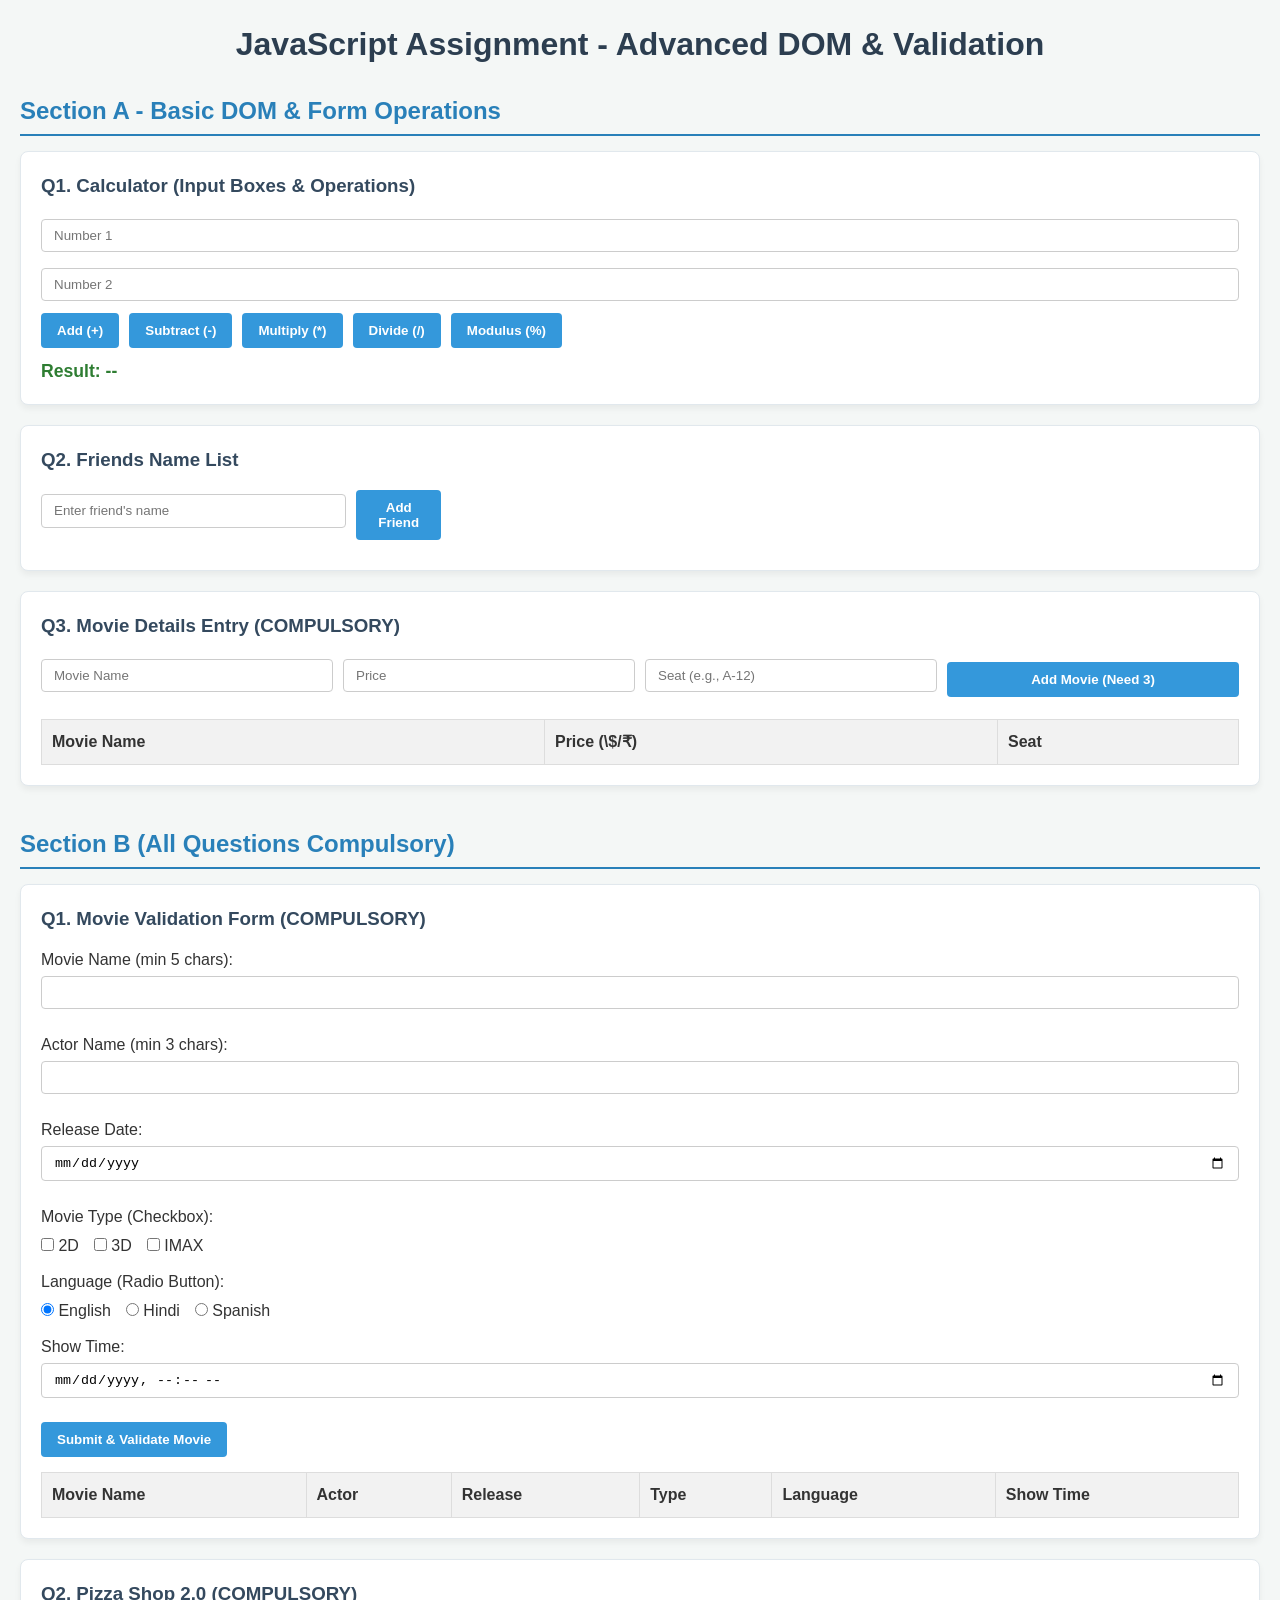
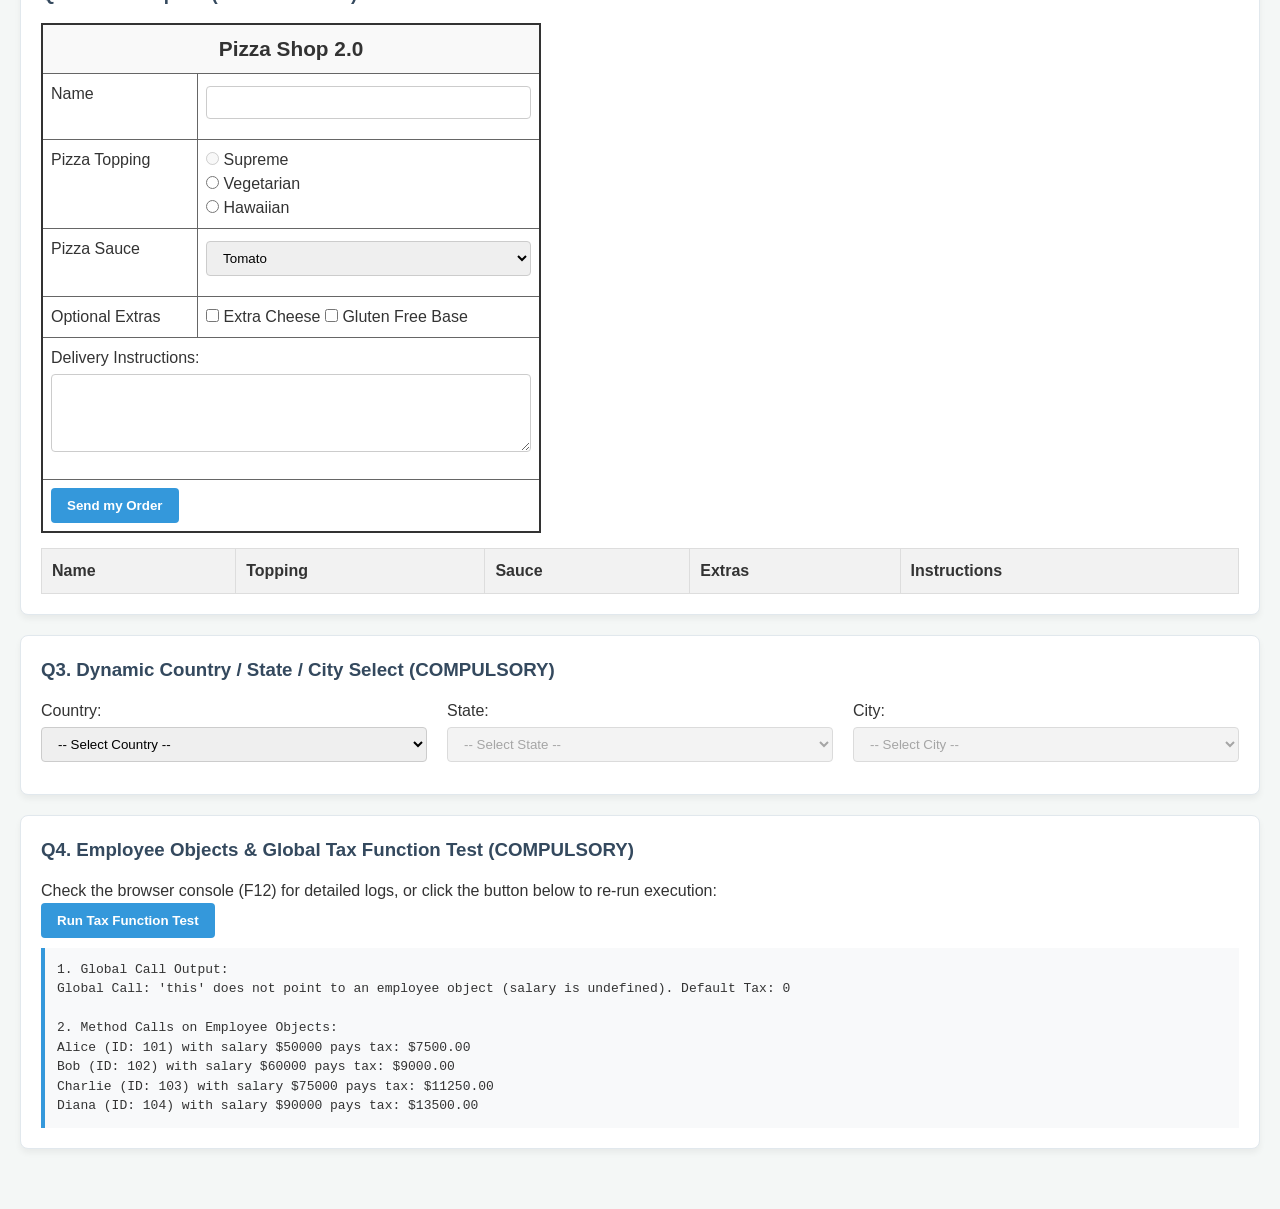
==== Day_4_JS/index.html @ 8ecf21c1 "day_4_js" ====
<!DOCTYPE html>
<html lang="en">
<head>
    <meta charset="UTF-8">
    <meta name="viewport" content="width=device-width, initial-scale=1.0">
    <title>JavaScript Assignment 2</title>
    <link rel="stylesheet" href="globals.css">
</head>
<body>
    <h1>JavaScript Assignment - Advanced DOM & Validation</h1>

    <!-- =================================================================== -->
    <!-- SECTION A -->
    <!-- =================================================================== -->
    <section class="assignment-section">
        <h2>Section A - Basic DOM & Form Operations</h2>

        <!-- Question 1: Calculator -->
        <div class="card">
            <h3>Q1. Calculator (Input Boxes & Operations)</h3>
            <div class="calc-box">
                <input type="number" id="calcNum1" placeholder="Number 1">
                <input type="number" id="calcNum2" placeholder="Number 2">
                <div class="btn-group">
                    <button onclick="calculate('+')">Add (+)</button>
                    <button onclick="calculate('-')">Subtract (-)</button>
                    <button onclick="calculate('*')">Multiply (*)</button>
                    <button onclick="calculate('/')">Divide (/)</button>
                    <button onclick="calculate('%')">Modulus (%)</button>
                </div>
                <div class="result" id="calcResult">Result: --</div>
            </div>
        </div>

        <!-- Question 2: Friends List -->
        <div class="card">
            <h3>Q2. Friends Name List</h3>
            <div class="input-inline">
                <input type="text" id="friendNameInput" placeholder="Enter friend's name">
                <button onclick="addFriend()">Add Friend</button>
            </div>
            <ul id="friendsList" class="styled-list"></ul>
        </div>

        <!-- Question 3 (COMPULSORY): Movies Table -->
        <div class="card">
            <h3>Q3. Movie Details Entry (COMPULSORY)</h3>
            <div class="form-grid">
                <input type="text" id="secAMovieName" placeholder="Movie Name">
                <input type="number" id="secAMoviePrice" placeholder="Price">
                <input type="text" id="secAMovieSeat" placeholder="Seat (e.g., A-12)">
                <button onclick="addSecAMovie()">Add Movie (Need 3)</button>
            </div>
            <table id="secAMovieTable" class="data-table">
                <thead>
                    <tr>
                        <th>Movie Name</th>
                        <th>Price (\$/₹)</th>
                        <th>Seat</th>
                    </tr>
                </thead>
                <tbody>
                    <!-- Dynamic Rows -->
                </tbody>
            </table>
        </div>
    </section>

    <!-- =================================================================== -->
    <!-- SECTION B (ALL COMPULSORY) -->
    <!-- =================================================================== -->
    <section class="assignment-section">
        <h2>Section B (All Questions Compulsory)</h2>

        <!-- Question 1: Movie Validation Form -->
        <div class="card">
            <h3>Q1. Movie Validation Form (COMPULSORY)</h3>
            <form id="movieValForm" onsubmit="handleMovieValSubmit(event)">
                <div class="form-group">
                    <label>Movie Name (min 5 chars):</label>
                    <input type="text" id="valMovieName" required>
                </div>

                <div class="form-group">
                    <label>Actor Name (min 3 chars):</label>
                    <input type="text" id="valActor" required>
                </div>

                <div class="form-group">
                    <label>Release Date:</label>
                    <input type="date" id="valRelease" required>
                </div>

                <div class="form-group">
                    <label>Movie Type (Checkbox):</label>
                    <div class="checkbox-group">
                        <label><input type="checkbox" name="movieType" value="2D"> 2D</label>
                        <label><input type="checkbox" name="movieType" value="3D"> 3D</label>
                        <label><input type="checkbox" name="movieType" value="IMAX"> IMAX</label>
                    </div>
                </div>

                <div class="form-group">
                    <label>Language (Radio Button):</label>
                    <div class="radio-group">
                        <label><input type="radio" name="language" value="English" checked> English</label>
                        <label><input type="radio" name="language" value="Hindi"> Hindi</label>
                        <label><input type="radio" name="language" value="Spanish"> Spanish</label>
                    </div>
                </div>

                <div class="form-group">
                    <label>Show Time:</label>
                    <input type="datetime-local" id="valShowTime" required>
                </div>

                <button type="submit">Submit & Validate Movie</button>
            </form>

            <table id="validatedMovieTable" class="data-table" style="margin-top: 15px;">
                <thead>
                    <tr>
                        <th>Movie Name</th>
                        <th>Actor</th>
                        <th>Release</th>
                        <th>Type</th>
                        <th>Language</th>
                        <th>Show Time</th>
                    </tr>
                </thead>
                <tbody></tbody>
            </table>
        </div>

        <!-- Question 2: Pizza Shop Form -->
        <div class="card">
            <h3>Q2. Pizza Shop 2.0 (COMPULSORY)</h3>
            <form id="pizzaForm" onsubmit="handlePizzaSubmit(event)">
                <table class="pizza-form-table">
                    <tr>
                        <th colspan="2" class="pizza-header">Pizza Shop 2.0</th>
                    </tr>
                    <tr>
                        <td><label for="pizzaName">Name</label></td>
                        <td><input type="text" id="pizzaName" required></td>
                    </tr>
                    <tr>
                        <td>Pizza Topping</td>
                        <td>
                            <label><input type="radio" name="pizzaTopping" value="Supreme" id="toppingSupreme"> Supreme</label><br>
                            <label><input type="radio" name="pizzaTopping" value="Vegetarian"> Vegetarian</label><br>
                            <label><input type="radio" name="pizzaTopping" value="Hawaiian"> Hawaiian</label>
                        </td>
                    </tr>
                    <tr>
                        <td><label for="pizzaSauce">Pizza Sauce</label></td>
                        <td>
                            <select id="pizzaSauce" onchange="handleSauceChange()">
                                <option value="Tomato">Tomato</option>
                                <option value="BBQ">BBQ</option>
                                <option value="White">White</option>
                            </select>
                        </td>
                    </tr>
                    <tr>
                        <td>Optional Extras</td>
                        <td>
                            <label><input type="checkbox" name="pizzaExtras" value="Extra Cheese"> Extra Cheese</label>
                            <label><input type="checkbox" name="pizzaExtras" value="Gluten Free Base"> Gluten Free Base</label>
                        </td>
                    </tr>
                    <tr>
                        <td colspan="2">
                            <label for="deliveryInstructions">Delivery Instructions:</label><br>
                            <textarea id="deliveryInstructions" rows="4"></textarea>
                        </td>
                    </tr>
                    <tr>
                        <td colspan="2">
                            <button type="submit">Send my Order</button>
                        </td>
                    </tr>
                </table>
            </form>

            <table id="pizzaOrdersTable" class="data-table" style="margin-top: 15px;">
                <thead>
                    <tr>
                        <th>Name</th>
                        <th>Topping</th>
                        <th>Sauce</th>
                        <th>Extras</th>
                        <th>Instructions</th>
                    </tr>
                </thead>
                <tbody></tbody>
            </table>
        </div>

        <!-- Question 3: Cascading Dropdowns -->
        <div class="card">
            <h3>Q3. Dynamic Country / State / City Select (COMPULSORY)</h3>
            <div class="dropdown-group">
                <div>
                    <label>Country:</label>
                    <select id="countrySelect" onchange="onCountryChange()">
                        <option value="">-- Select Country --</option>
                    </select>
                </div>
                <div>
                    <label>State:</label>
                    <select id="stateSelect" onchange="onStateChange()" disabled>
                        <option value="">-- Select State --</option>
                    </select>
                </div>
                <div>
                    <label>City:</label>
                    <select id="citySelect" disabled>
                        <option value="">-- Select City --</option>
                    </select>
                </div>
            </div>
        </div>

        <!-- Question 4: Object & Context Test -->
        <div class="card">
            <h3>Q4. Employee Objects & Global Tax Function Test (COMPULSORY)</h3>
            <p>Check the browser console (F12) for detailed logs, or click the button below to re-run execution:</p>
            <button onclick="runEmployeeTaxTest()">Run Tax Function Test</button>
            <div id="taxTestOutput" class="output-box" style="margin-top: 10px;"></div>
        </div>
    </section>

    <script src="index.js"></script>
</body>
</html>
---- Day_4_JS/globals.css ----
/* Reset & Base Styles */
* {
    box-sizing: border-box;
    margin: 0;
    padding: 0;
}

body {
    font-family: 'Segoe UI', Tahoma, Geneva, Verdana, sans-serif;
    background-color: #f4f7f6;
    color: #333;
    padding: 20px;
    line-height: 1.5;
}

h1 {
    text-align: center;
    margin-bottom: 25px;
    color: #2c3e50;
}

h2 {
    color: #2980b9;
    border-bottom: 2px solid #2980b9;
    padding-bottom: 5px;
    margin-bottom: 15px;
}

.assignment-section {
    margin-bottom: 40px;
}

.card {
    background: #ffffff;
    border-radius: 8px;
    padding: 20px;
    margin-bottom: 20px;
    box-shadow: 0 4px 6px rgba(0, 0, 0, 0.05);
    border: 1px solid #e1e8ed;
}

.card h3 {
    margin-bottom: 15px;
    color: #34495e;
}

/* Form & Inputs */
input[type="text"],
input[type="number"],
input[type="date"],
input[type="datetime-local"],
select,
textarea {
    width: 100%;
    padding: 8px 12px;
    margin-top: 4px;
    margin-bottom: 12px;
    border: 1px solid #ccc;
    border-radius: 4px;
}

button {
    background-color: #3498db;
    color: white;
    border: none;
    padding: 10px 16px;
    border-radius: 4px;
    cursor: pointer;
    font-weight: bold;
    transition: background 0.2s;
}

button:hover {
    background-color: #2980b9;
}

.btn-group {
    display: flex;
    gap: 10px;
    flex-wrap: wrap;
    margin-bottom: 10px;
}

.input-inline {
    display: flex;
    gap: 10px;
    max-width: 400px;
}

.form-grid {
    display: grid;
    grid-template-columns: repeat(auto-fit, minmax(180px, 1fr));
    gap: 10px;
    align-items: center;
    margin-bottom: 15px;
}

.form-group {
    margin-bottom: 12px;
}

.checkbox-group, .radio-group {
    display: flex;
    gap: 15px;
    margin-top: 5px;
}

/* Results & Lists */
.result {
    font-weight: bold;
    font-size: 1.1em;
    color: #2e7d32;
    margin-top: 8px;
}

.styled-list {
    list-style-type: square;
    padding-left: 20px;
    margin-top: 10px;
}

.output-box {
    background-color: #f8f9fa;
    border-left: 4px solid #3498db;
    padding: 12px;
    font-family: monospace;
    white-space: pre-wrap;
}

/* Tables */
.data-table {
    width: 100%;
    border-collapse: collapse;
    margin-top: 10px;
}

.data-table th, .data-table td {
    border: 1px solid #ddd;
    padding: 10px;
    text-align: left;
}

.data-table th {
    background-color: #f2f2f2;
    color: #333;
}

/* Pizza Shop Replica Form (As per reference image) */
.pizza-form-table {
    border-collapse: collapse;
    width: 100%;
    max-width: 500px;
    border: 2px solid #333;
    background: #fff;
}

.pizza-form-table td, .pizza-form-table th {
    border: 1px solid #666;
    padding: 8px;
    vertical-align: top;
}

.pizza-header {
    text-align: center;
    font-size: 1.3em;
    font-weight: bold;
    background-color: #f9f9f9;
}

/* Dynamic Dropdowns */
.dropdown-group {
    display: flex;
    gap: 20px;
    flex-wrap: wrap;
}

.dropdown-group > div {
    flex: 1;
    min-width: 150px;
}
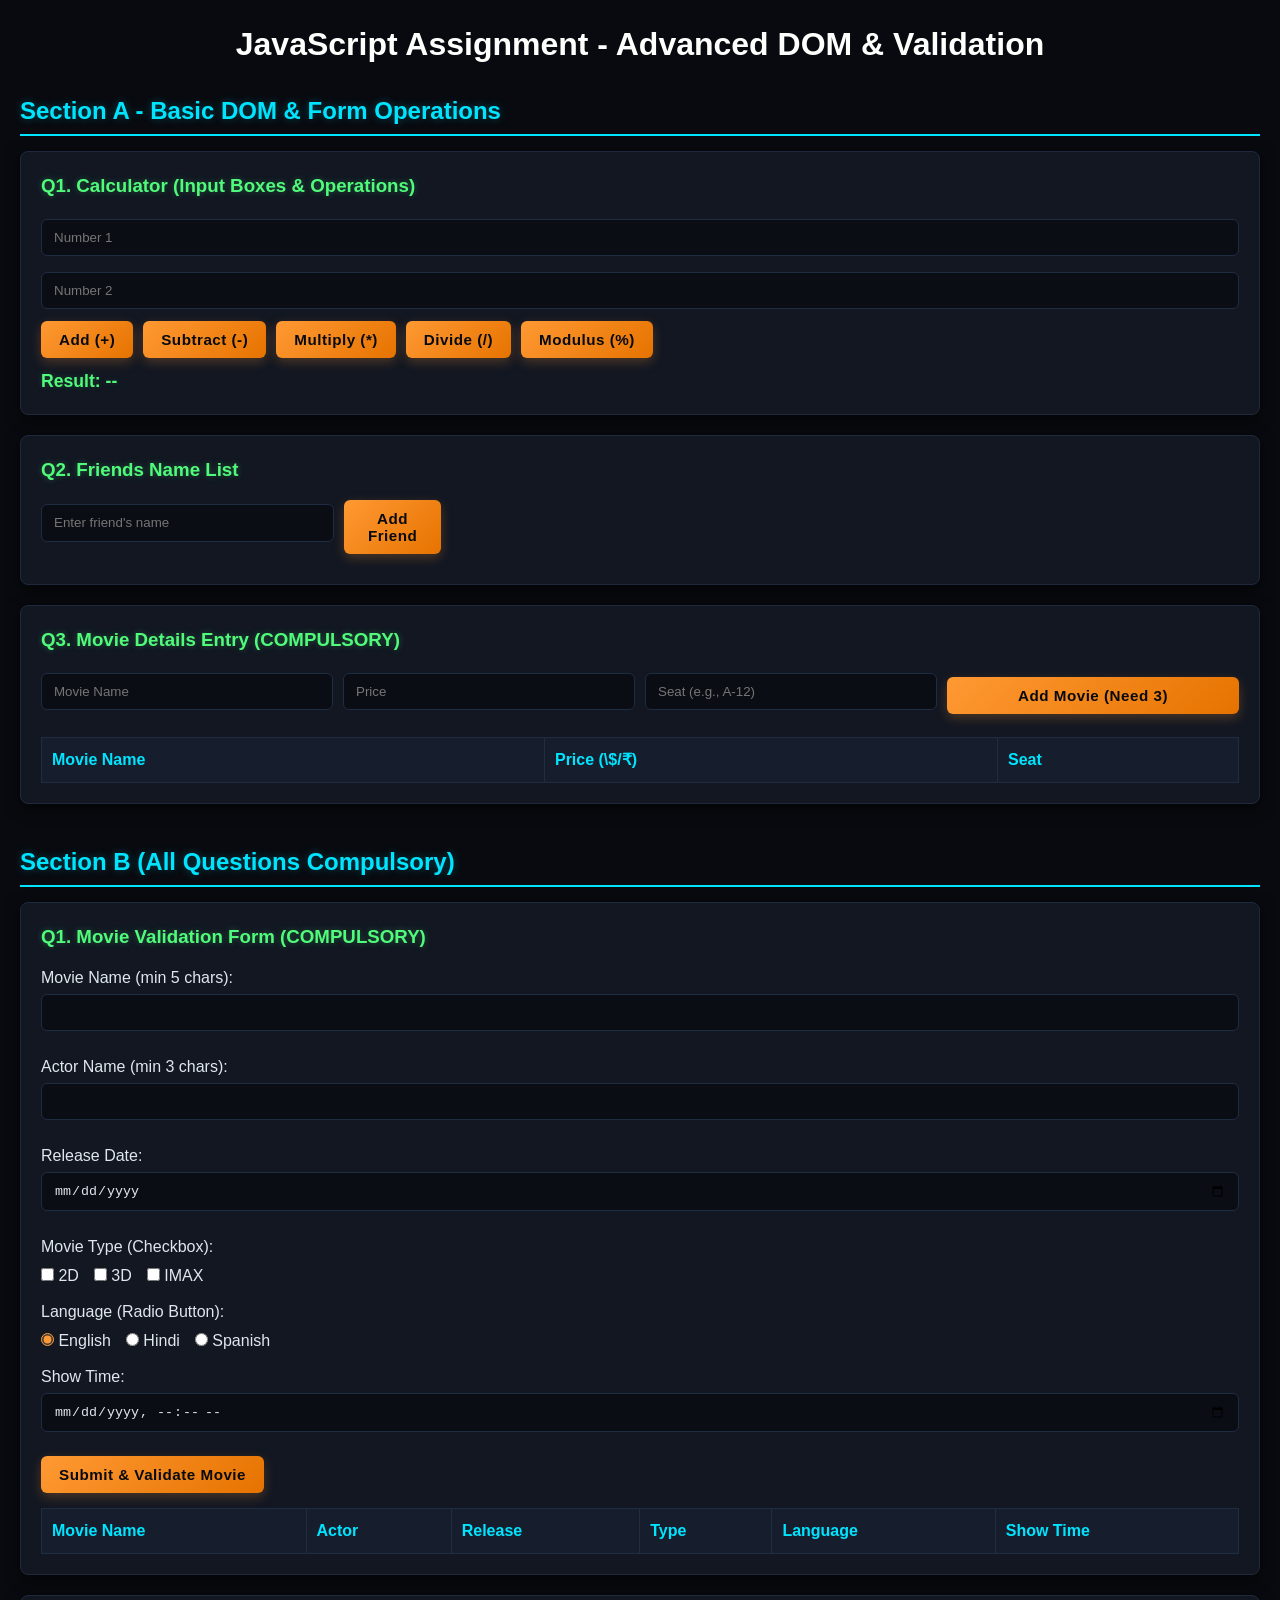
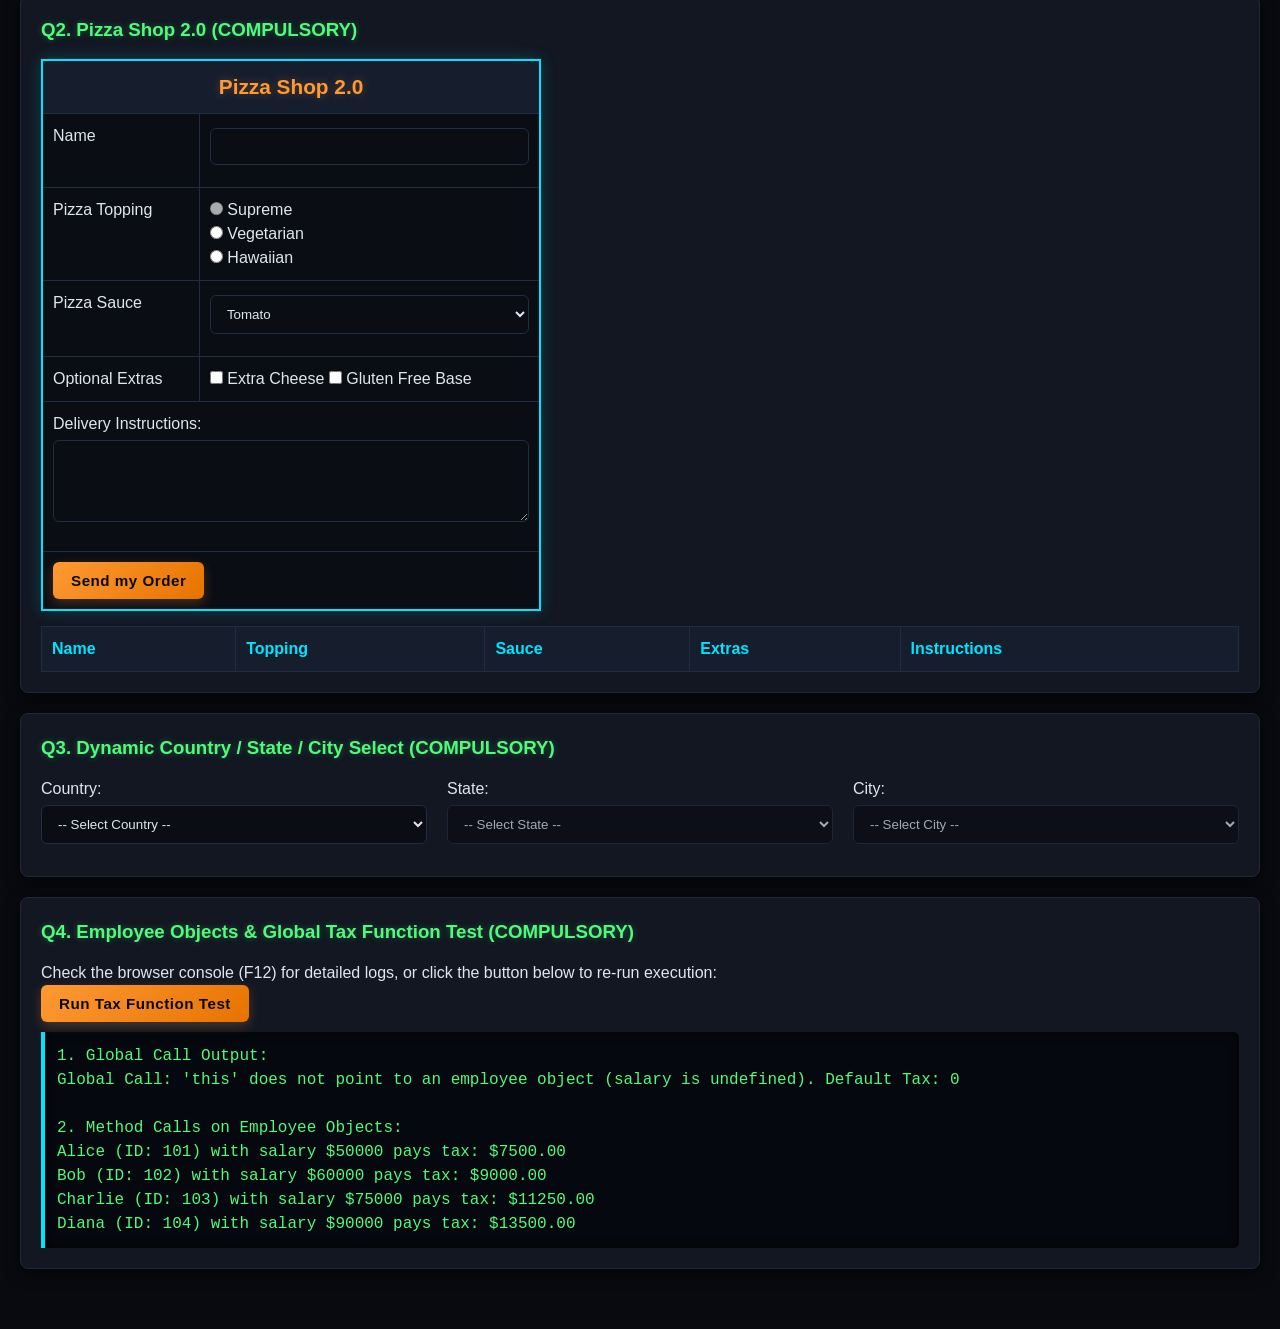
==== commit aa2f7f45: "day_4_updating" ====
--- a/Day_4_JS/index.html
+++ b/Day_4_JS/index.html
@@ -9,9 +9,6 @@
 <body>
     <h1>JavaScript Assignment - Advanced DOM & Validation</h1>
 
-    <!-- =================================================================== -->
-    <!-- SECTION A -->
-    <!-- =================================================================== -->
     <section class="assignment-section">
         <h2>Section A - Basic DOM & Form Operations</h2>
 
@@ -36,7 +33,7 @@
         <div class="card">
             <h3>Q2. Friends Name List</h3>
             <div class="input-inline">
-                <input type="text" id="friendNameInput" placeholder="Enter friend's name">
+                <input type="text"  id="friendNameInput" placeholder="Enter friend's name">
                 <button onclick="addFriend()">Add Friend</button>
             </div>
             <ul id="friendsList" class="styled-list"></ul>
@@ -66,9 +63,6 @@
         </div>
     </section>
 
-    <!-- =================================================================== -->
-    <!-- SECTION B (ALL COMPULSORY) -->
-    <!-- =================================================================== -->
     <section class="assignment-section">
         <h2>Section B (All Questions Compulsory)</h2>
 
--- a/Day_4_JS/globals.css
+++ b/Day_4_JS/globals.css
@@ -7,8 +7,8 @@
 
 body {
     font-family: 'Segoe UI', Tahoma, Geneva, Verdana, sans-serif;
-    background-color: #f4f7f6;
-    color: #333;
+    background-color: #080a0f;
+    color: #e0e6ed;
     padding: 20px;
     line-height: 1.5;
 }
@@ -16,14 +16,36 @@
 h1 {
     text-align: center;
     margin-bottom: 25px;
-    color: #2c3e50;
+    color: #fffffe; /* Vibrant Saffron */
+    /* text-shadow: 0 0 12px rgba(255, 153, 51, 0.4);
+     */
+     animation: flicker 600ms ease infinite;
+}
+
+@keyframes flicker {
+    0%{
+        text-shadow: 0 0 20px transparent;
+    }
+    25%{
+        text-shadow: 0 0 10px rgb(239, 172, 241);
+    }
+    50%{
+       text-shadow: 0 0 10px rgb(139, 131, 250);
+    }
+    75%{
+         text-shadow: 0 0 10px rgb(147, 255, 210)
+    }
+    100%{
+        text-shadow: 0 0 20px transparent;
+    }
 }
 
 h2 {
-    color: #2980b9;
-    border-bottom: 2px solid #2980b9;
+    color: #00e5ff; /* Neon Blue */
+    border-bottom: 2px solid #00e5ff;
     padding-bottom: 5px;
     margin-bottom: 15px;
+    text-shadow: 0 0 8px rgba(0, 229, 255, 0.3);
 }
 
 .assignment-section {
@@ -31,17 +53,18 @@
 }
 
 .card {
-    background: #ffffff;
+    background: #121722;
     border-radius: 8px;
     padding: 20px;
     margin-bottom: 20px;
-    box-shadow: 0 4px 6px rgba(0, 0, 0, 0.05);
-    border: 1px solid #e1e8ed;
+    box-shadow: 0 4px 15px rgba(0, 0, 0, 0.6);
+    border: 1px solid #1f293d;
 }
 
 .card h3 {
     margin-bottom: 15px;
-    color: #34495e;
+    color: #50fa7b; /* Emerald Green */
+    text-shadow: 0 0 6px rgba(80, 250, 123, 0.3);
 }
 
 /* Form & Inputs */
@@ -52,26 +75,58 @@
 select,
 textarea {
     width: 100%;
-    padding: 8px 12px;
+    padding: 10px 12px;
     margin-top: 4px;
     margin-bottom: 12px;
-    border: 1px solid #ccc;
-    border-radius: 4px;
-}
-
+    background-color: #0a0d14;
+    color: #e0e6ed;
+    border: 1px solid #1f2d42;
+    border-radius: 6px;
+    outline: none;
+    transition: border-color 0.2s, box-shadow 0.2s;
+}
+
+input[type="text"]:focus,
+input[type="number"]:focus,
+input[type="date"]:focus,
+input[type="datetime-local"]:focus,
+select:focus,
+textarea:focus {
+    border-color: #00e5ff;
+    box-shadow: 0 0 8px rgba(0, 229, 255, 0.4);
+}
+
+/* Styled Dropdown Options */
+select option {
+    background-color: #121722;
+    color: #e0e6ed;
+}
+
+/* Enhanced Saffron Buttons */
 button {
-    background-color: #3498db;
-    color: white;
+    background: linear-gradient(135deg, #ff9933 0%, #e67300 100%);
+    color: #080a0f;
     border: none;
-    padding: 10px 16px;
-    border-radius: 4px;
+    padding: 10px 18px;
+    border-radius: 6px;
     cursor: pointer;
     font-weight: bold;
-    transition: background 0.2s;
+    font-size: 0.95rem;
+    letter-spacing: 0.5px;
+    transition: all 0.25s ease-in-out;
+    box-shadow: 0 4px 12px rgba(255, 153, 51, 0.25);
 }
 
 button:hover {
-    background-color: #2980b9;
+    background: linear-gradient(135deg, #ffad54 0%, #ff8000 100%);
+    color: #000;
+    box-shadow: 0 0 15px rgba(255, 153, 51, 0.6);
+    transform: translateY(-1px);
+}
+
+button:active {
+    transform: translateY(1px);
+    box-shadow: 0 2px 6px rgba(255, 153, 51, 0.4);
 }
 
 .btn-group {
@@ -103,60 +158,85 @@
     display: flex;
     gap: 15px;
     margin-top: 5px;
+    color: #e0e6ed;
+}
+
+/* Accent Color for Checkboxes & Radios */
+input[type="checkbox"],
+input[type="radio"] {
+    accent-color: #ff9933;
+    cursor: pointer;
 }
 
 /* Results & Lists */
 .result {
     font-weight: bold;
     font-size: 1.1em;
-    color: #2e7d32;
+    color: #50fa7b; /* Emerald Text */
     margin-top: 8px;
+    text-shadow: 0 0 6px rgba(80, 250, 123, 0.2);
 }
 
 .styled-list {
     list-style-type: square;
     padding-left: 20px;
     margin-top: 10px;
+    color: #b0bec5;
+}
+
+.styled-list::marker {
+    color: #00e5ff; /* Neon Blue Bullets */
 }
 
 .output-box {
-    background-color: #f8f9fa;
-    border-left: 4px solid #3498db;
+    background-color: #05080e;
+    border-left: 4px solid #00e5ff;
+    color: #50fa7b;
     padding: 12px;
-    font-family: monospace;
+    font-family: 'Fira Code', Monaco, Consolas, monospace;
     white-space: pre-wrap;
-}
-
-/* Tables */
+    border-radius: 0 6px 6px 0;
+    box-shadow: inset 0 0 10px rgba(0, 0, 0, 0.8);
+}
+
+/* Dark Data Tables */
 .data-table {
     width: 100%;
     border-collapse: collapse;
     margin-top: 10px;
+    background-color: #0a0d14;
 }
 
 .data-table th, .data-table td {
-    border: 1px solid #ddd;
+    border: 1px solid #1f2d42;
     padding: 10px;
     text-align: left;
 }
 
 .data-table th {
-    background-color: #f2f2f2;
-    color: #333;
-}
-
-/* Pizza Shop Replica Form (As per reference image) */
+    background-color: #161e2e;
+    color: #00e5ff;
+    font-weight: 600;
+}
+
+.data-table tr:nth-child(even) {
+    background-color: #0e131f;
+}
+
+/* Pizza Shop Replica Form Dark Mode */
 .pizza-form-table {
     border-collapse: collapse;
     width: 100%;
     max-width: 500px;
-    border: 2px solid #333;
-    background: #fff;
+    border: 2px solid #00e5ff;
+    background: #0a0d14;
+    color: #e0e6ed;
+    box-shadow: 0 0 15px rgba(0, 229, 255, 0.2);
 }
 
 .pizza-form-table td, .pizza-form-table th {
-    border: 1px solid #666;
-    padding: 8px;
+    border: 1px solid #1f2d42;
+    padding: 10px;
     vertical-align: top;
 }
 
@@ -164,7 +244,9 @@
     text-align: center;
     font-size: 1.3em;
     font-weight: bold;
-    background-color: #f9f9f9;
+    background-color: #161e2e;
+    color: #ff9933;
+    text-shadow: 0 0 8px rgba(255, 153, 51, 0.3);
 }
 
 /* Dynamic Dropdowns */
